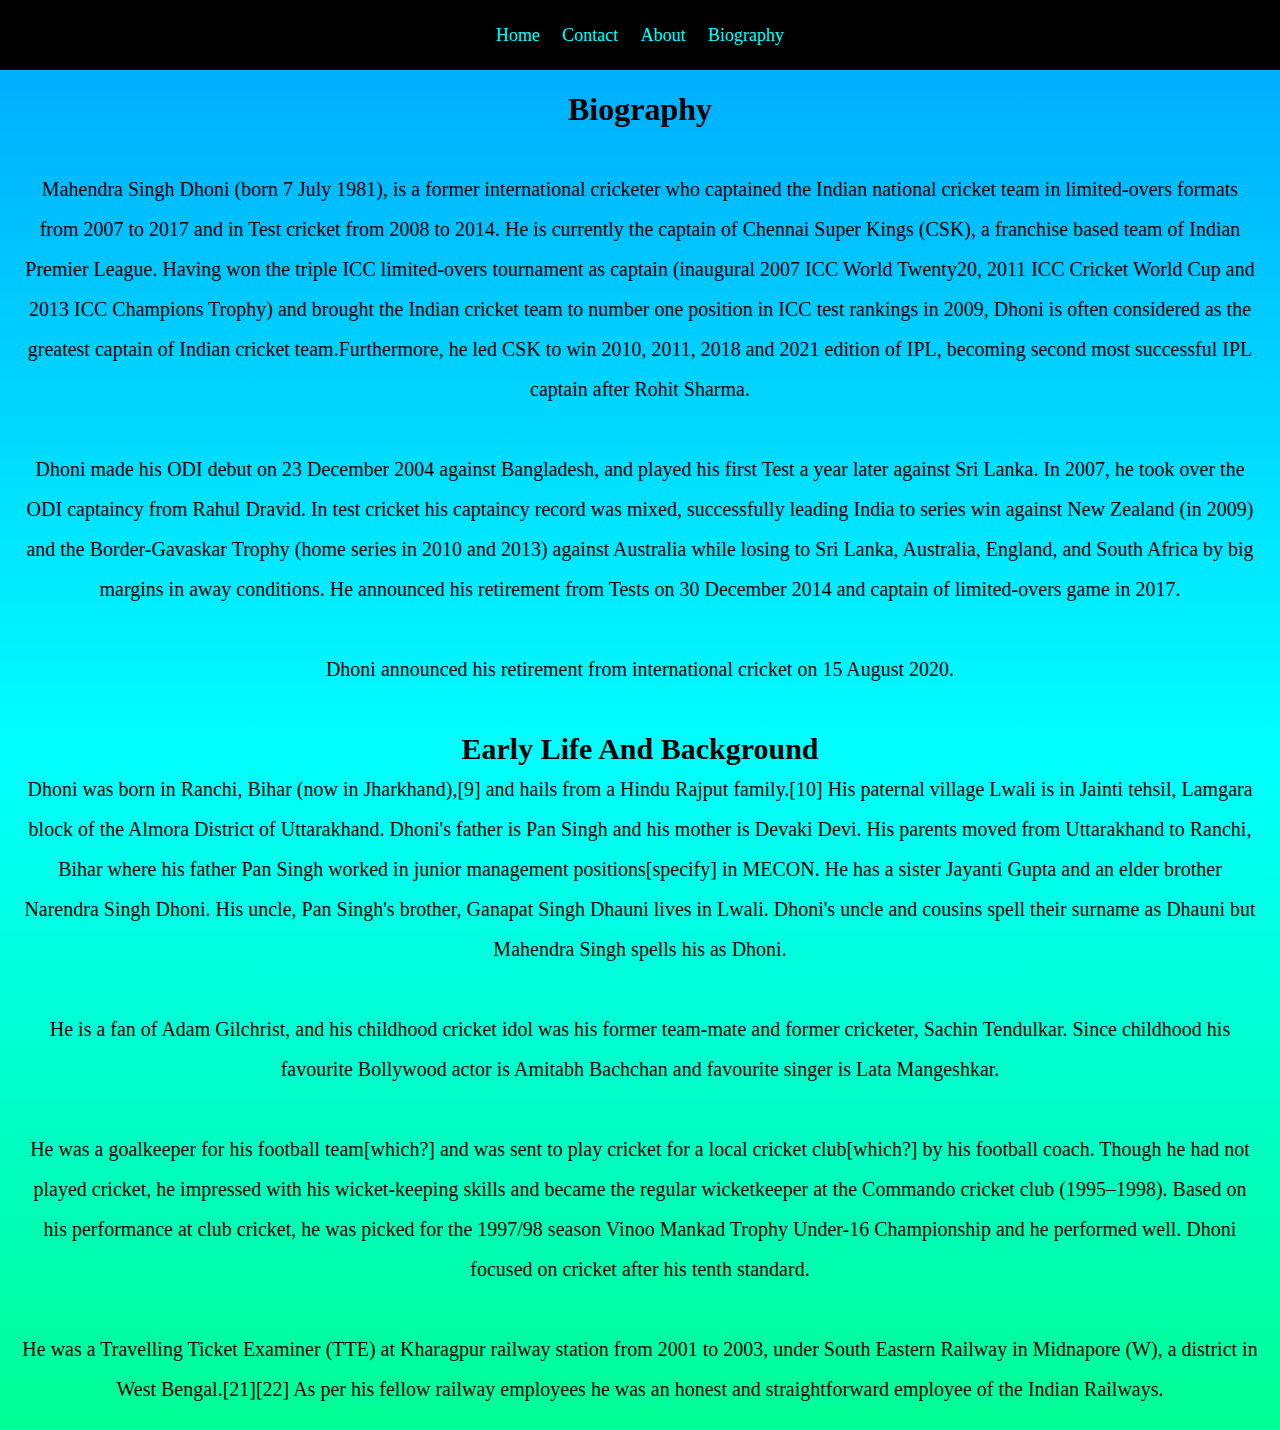
==== biography.html @ 789466fb "Initial Commit" ====
<!DOCTYPE html>
<html lang="en">
<head>
    <meta charset="UTF-8">
    <meta http-equiv="X-UA-Compatible" content="IE=edge">
    <meta name="viewport" content="width=device-width, initial-scale=1.0">
    <title>Ms Dhoni - Biography</title>
    <link rel="stylesheet" href="/Css/biography.css">
</head>
<body>
    
    <div class="header">
        <nav>
            <ul>
                <li>Home</li>
                <li>Contact</li>
                <li>About</li>
                <li>Biography</li>
            </ul>
        </nav>
    </div>

    <div class="content">
        <div class="content-title">
            <h1>Biography</h1>
        </div>

        <div class="main-content">
            <p>
            Mahendra Singh Dhoni (born 7 July 1981), is a former international cricketer who captained the Indian national cricket team in limited-overs formats from 2007 to 2017 and in Test cricket from 2008 to 2014. He is currently the captain of Chennai Super Kings (CSK), a franchise based team of Indian Premier League. Having won the triple ICC limited-overs tournament as captain (inaugural 2007 ICC World Twenty20, 2011 ICC Cricket World Cup and 2013 ICC Champions Trophy) and brought the Indian cricket team to number one position in ICC test rankings in 2009, Dhoni is often considered as the greatest captain of Indian cricket team.Furthermore, he led CSK to win 2010, 2011, 2018 and 2021 edition of IPL, becoming second most successful IPL captain after Rohit Sharma. <br><br>

Dhoni made his ODI debut on 23 December 2004 against Bangladesh, and played his first Test a year later against Sri Lanka. In 2007, he took over the ODI captaincy from Rahul Dravid. In test cricket his captaincy record was mixed, successfully leading India to series win against New Zealand (in 2009) and the Border-Gavaskar Trophy (home series in 2010 and 2013) against Australia while losing to Sri Lanka, Australia, England, and South Africa by big margins in away conditions. He announced his retirement from Tests on 30 December 2014 and captain of limited-overs game in 2017.
<br><br>
Dhoni announced his retirement from international cricket on 15 August 2020.
            </p>
            <br>
            <h2>Early Life And Background</h2>
            <p>
                Dhoni was born in Ranchi, Bihar (now in Jharkhand),[9] and hails from a Hindu Rajput family.[10] His paternal village Lwali is in Jainti tehsil, Lamgara block of the Almora District of Uttarakhand. Dhoni's father is Pan Singh and his mother is Devaki Devi. His parents moved from Uttarakhand to Ranchi, Bihar where his father Pan Singh worked in junior management positions[specify] in MECON. He has a sister Jayanti Gupta and an elder brother Narendra Singh Dhoni. His uncle, Pan Singh's brother, Ganapat Singh Dhauni lives in Lwali. Dhoni's uncle and cousins spell their surname as Dhauni but Mahendra Singh spells his as Dhoni. <br><br>


He is a fan of Adam Gilchrist, and his childhood cricket idol was his former team-mate and former cricketer, Sachin Tendulkar. Since childhood his favourite Bollywood actor is Amitabh Bachchan and favourite singer is Lata Mangeshkar. <br><br>

He was a goalkeeper for his football team[which?] and was sent to play cricket for a local cricket club[which?] by his football coach. Though he had not played cricket, he impressed with his wicket-keeping skills and became the regular wicketkeeper at the Commando cricket club (1995–1998). Based on his performance at club cricket, he was picked for the 1997/98 season Vinoo Mankad Trophy Under-16 Championship and he performed well. Dhoni focused on cricket after his tenth standard. <br><br>

He was a Travelling Ticket Examiner (TTE) at Kharagpur railway station from 2001 to 2003, under South Eastern Railway in Midnapore (W), a district in West Bengal.[21][22] As per his fellow railway employees he was an honest and straightforward employee of the Indian Railways. 
            </p>
        </div>

    </div>

</body>
</html>
---- Css/biography.css ----
* {
  margin: 0;
  padding: 0;
}

.header nav ul {
  display: flex;
  justify-content: center;
}

.header nav ul li {
  padding: 0.7rem;
  list-style-type: none;
  color: aqua;
  padding-top: 25px;
  font-size: large;
}

.header nav ul li:hover {
  border-bottom: 2px solid rgb(0, 255, 115);
  border-radius: 25%;
  transition-duration: 500ms;
}

.header {
  background-color: black;
  height: 70px;
  background-repeat: no-repeat;
}

.content {
  text-align: center;
  background: linear-gradient(
    rgb(0, 174, 255),
    rgb(0, 255, 255),
    rgb(0, 255, 149)
  );
}

.content-title,
.main-content {
  padding: 1.3rem;
}

.main-content {
  font-size: 20px;
  line-height: 40px;
}
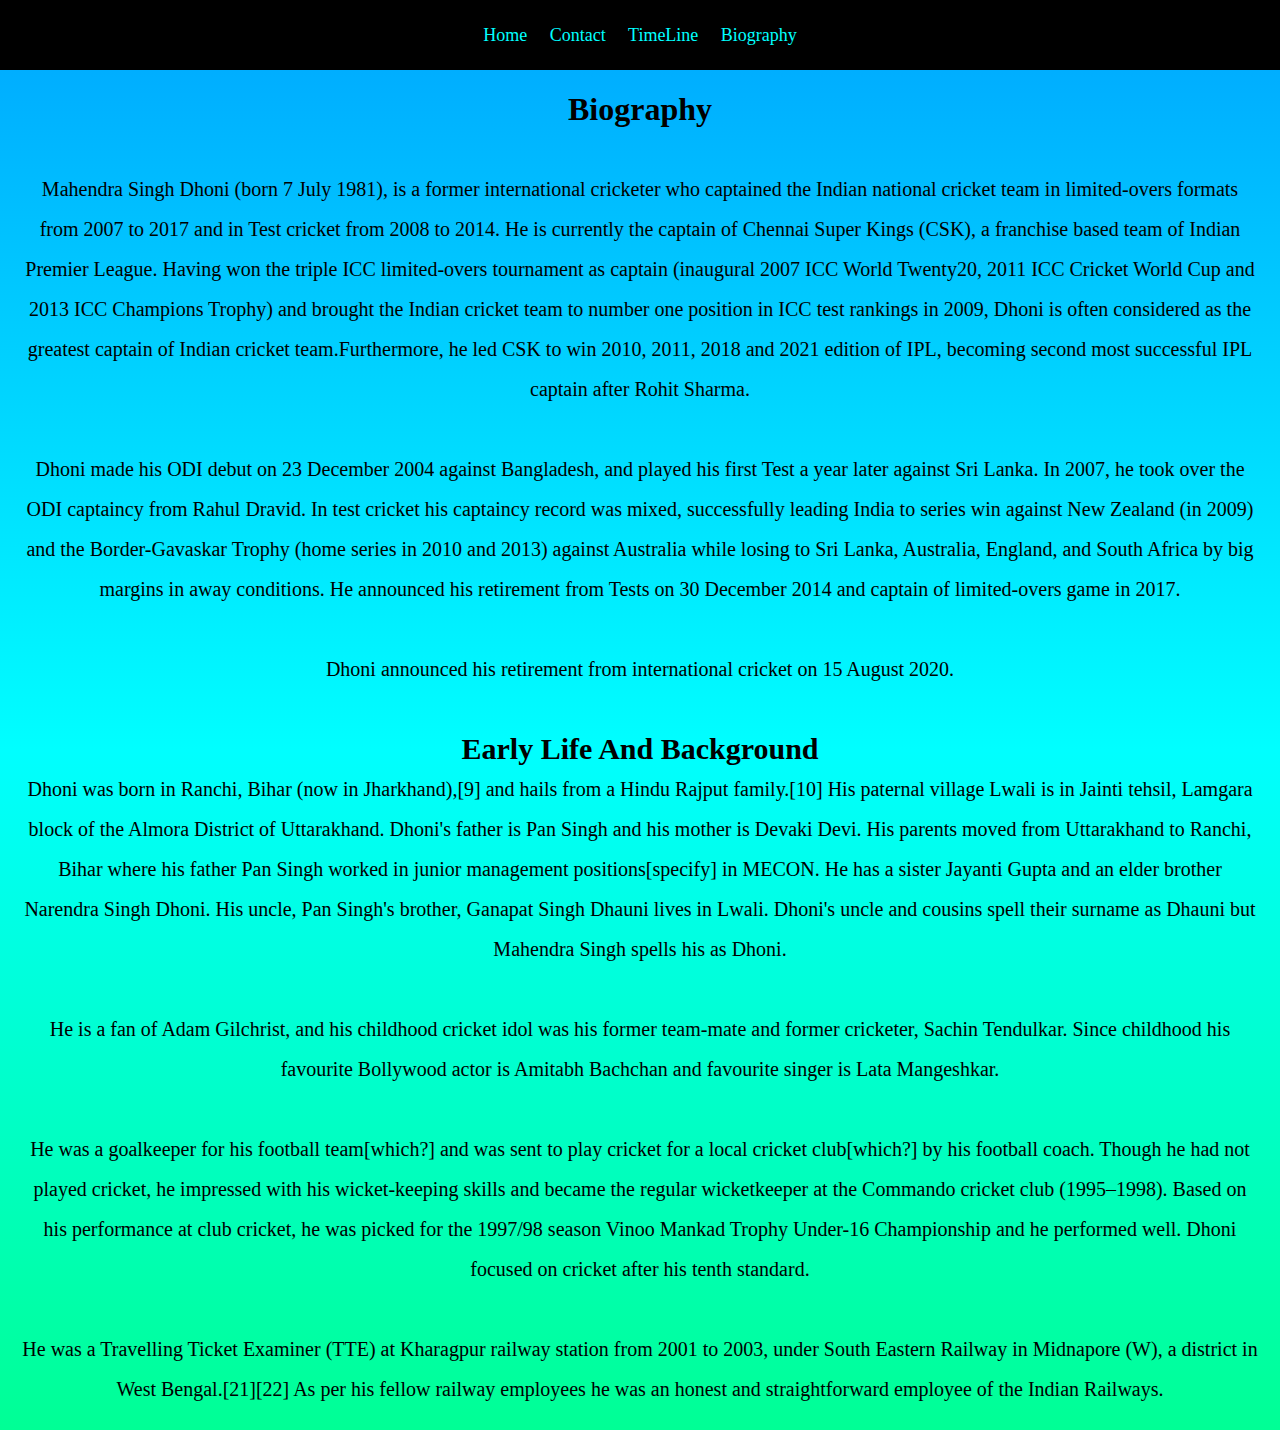
==== commit c5b8ca7f: "Added TimeLine" ====
--- a/biography.html
+++ b/biography.html
@@ -5,17 +5,17 @@
     <meta http-equiv="X-UA-Compatible" content="IE=edge">
     <meta name="viewport" content="width=device-width, initial-scale=1.0">
     <title>Ms Dhoni - Biography</title>
-    <link rel="stylesheet" href="/Css/biography.css">
+    <link rel="stylesheet" href="./Css/biography.css">
 </head>
 <body>
     
     <div class="header">
         <nav>
             <ul>
-                <li>Home</li>
-                <li>Contact</li>
-                <li>About</li>
-                <li>Biography</li>
+                <li><a href="index.html">Home </a></li>
+                <li><a href="#">Contact </a></li>
+                <li><a href="timeline.html">TimeLine </a></li>
+                <li><a href="biography.html">Biography </a></li>
             </ul>
         </nav>
     </div>
--- a/Css/biography.css
+++ b/Css/biography.css
@@ -14,6 +14,11 @@
   color: aqua;
   padding-top: 25px;
   font-size: large;
+}
+
+.header nav ul li a {
+  text-decoration: none;
+  color: aqua;
 }
 
 .header nav ul li:hover {
